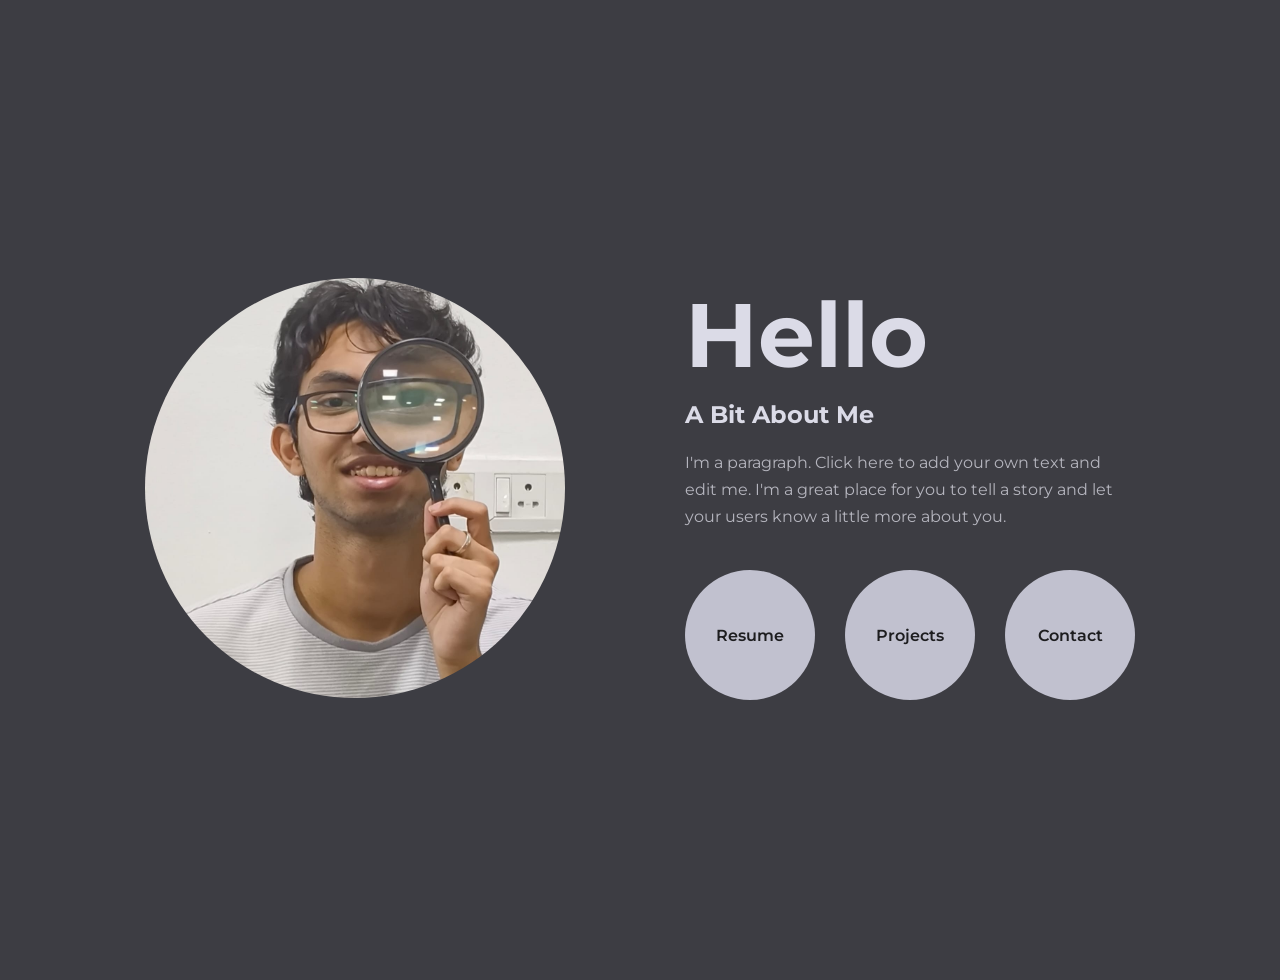
==== index.html @ 417c7882 "Rename Amogh_Pete_Shenoy.html to index.html" ====
<!DOCTYPE html>
<html lang="en">

<head>

<meta charset="UTF-8">
<meta name="viewport" content="width=device-width, initial-scale=1.0">

<title>Portfolio</title>

<link href="https://fonts.googleapis.com/css2?family=Montserrat:wght@400;600;700&display=swap" rel="stylesheet">

<link rel="stylesheet" href="style.css">

</head>

<body>

<section class="container">

<div class="left">
<img src="profile.jpeg" alt="Profile">
</div>

<div class="right">

<h1>Hello</h1>

<h2>A Bit About Me</h2>

<p>
I'm a paragraph. Click here to add your own text and edit me.
I'm a great place for you to tell a story and let your users
know a little more about you.
</p>

<div class="buttons">

<div class="btn">Resume</div>
<div class="btn">Projects</div>
<div class="btn">Contact</div>

</div>

</div>

</section>

</body>

</html>
---- style.css ----
body {
    margin: 0;
    font-family: "Montserrat", sans-serif;
    background-color: #3d3d43;
    color: #dbdbe7;
}

/* Layout */

.container {
    display: flex;
    align-items: center;
    justify-content: center;
    gap: 120px;
    height: 100vh;
    padding: 40px;
}

/* Profile image */

.left img {
    width: 420px;
    height: 420px;
    border-radius: 50%;
    object-fit: cover;
}

/* Right text section */

.right {
    max-width: 450px;
}

.right h1 {
    font-size: 90px;
    margin: 0;
}

.right h2 {
    font-size: 24px;
    margin-top: 10px;
}

.right p {
    color: #b5b5be;
    line-height: 1.7;
}

/* Buttons */

.buttons {
    display: flex;
    gap: 30px;
    margin-top: 40px;
}

.btn {
    width: 130px;
    height: 130px;
    border-radius: 50%;

    display: flex;
    align-items: center;
    justify-content: center;

    font-weight: 600;

    background-color: #c1c1cf;
    color: #1d1d1f;

    border: none;
    cursor: pointer;

    transition: all 0.25s ease;
}

/* Hover effect */

.btn:hover {
    background-color: #d2d2d7;
    transform: scale(1.05);
}
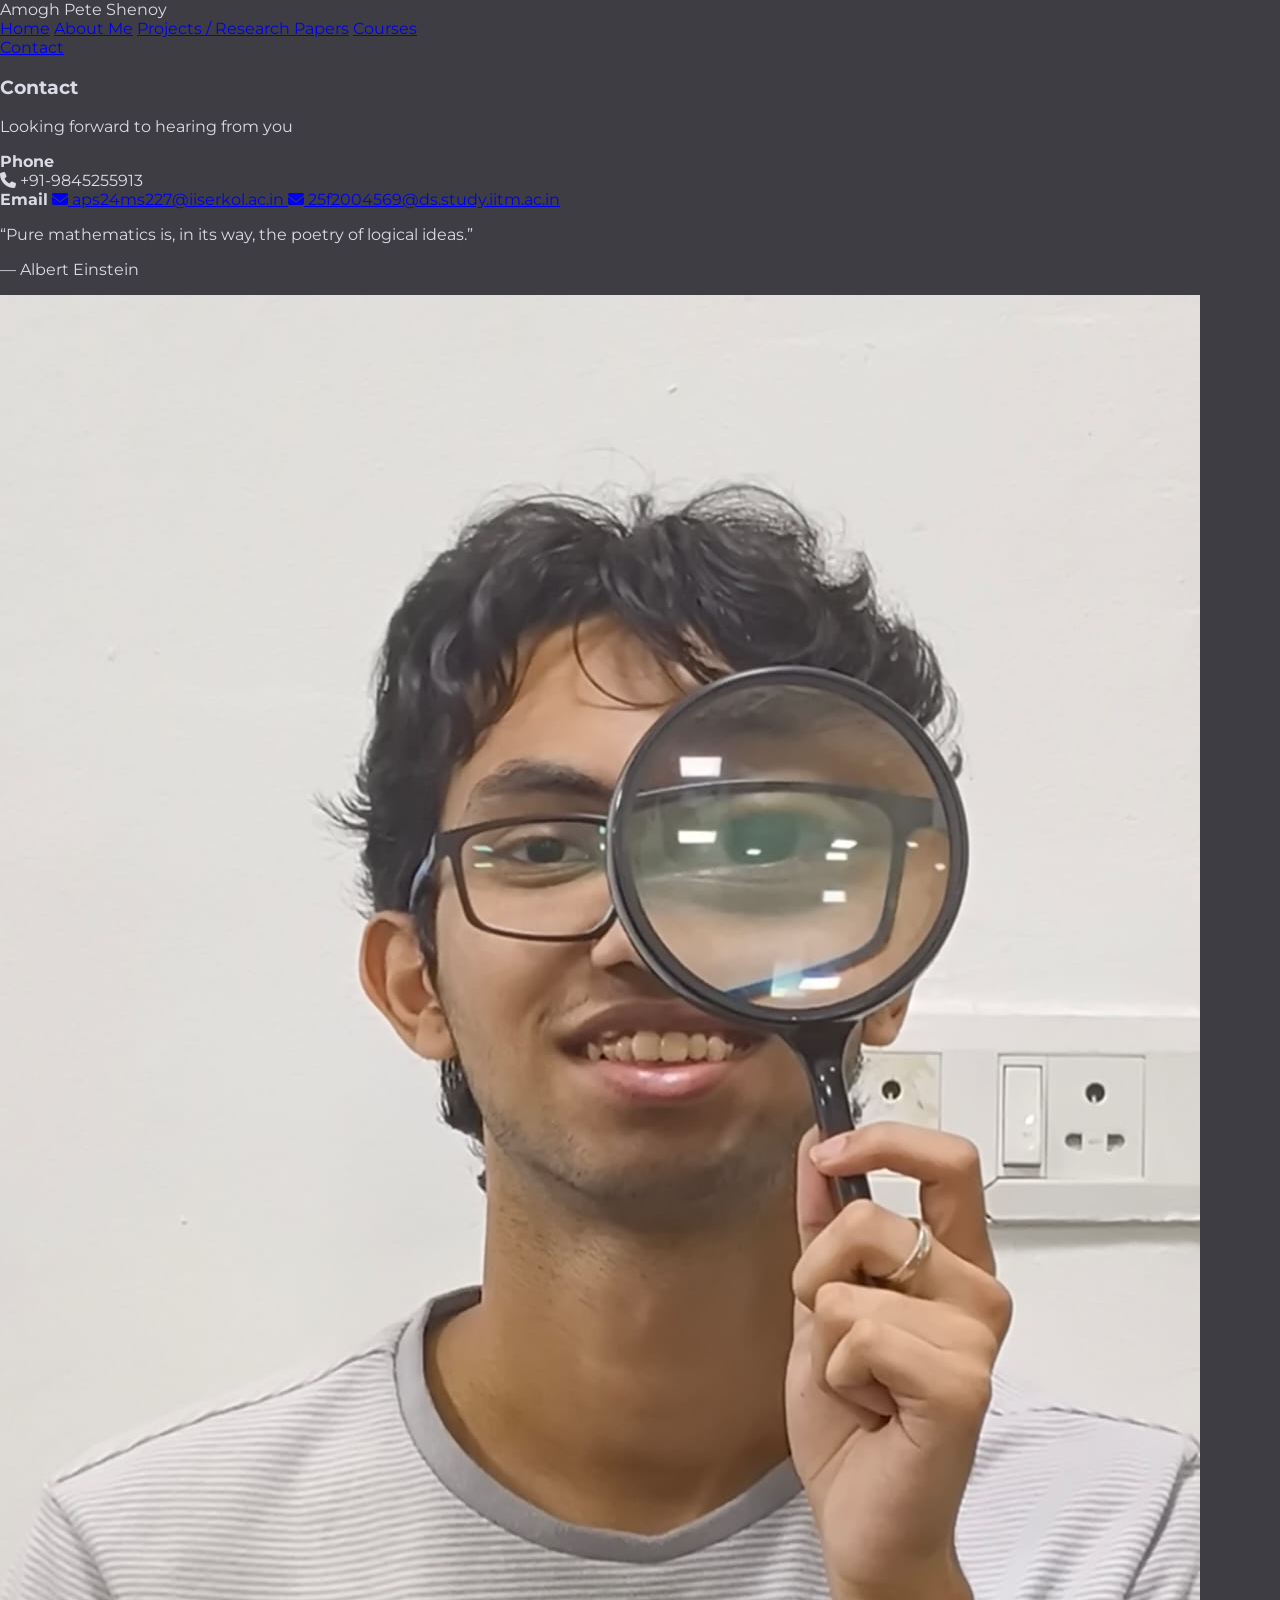
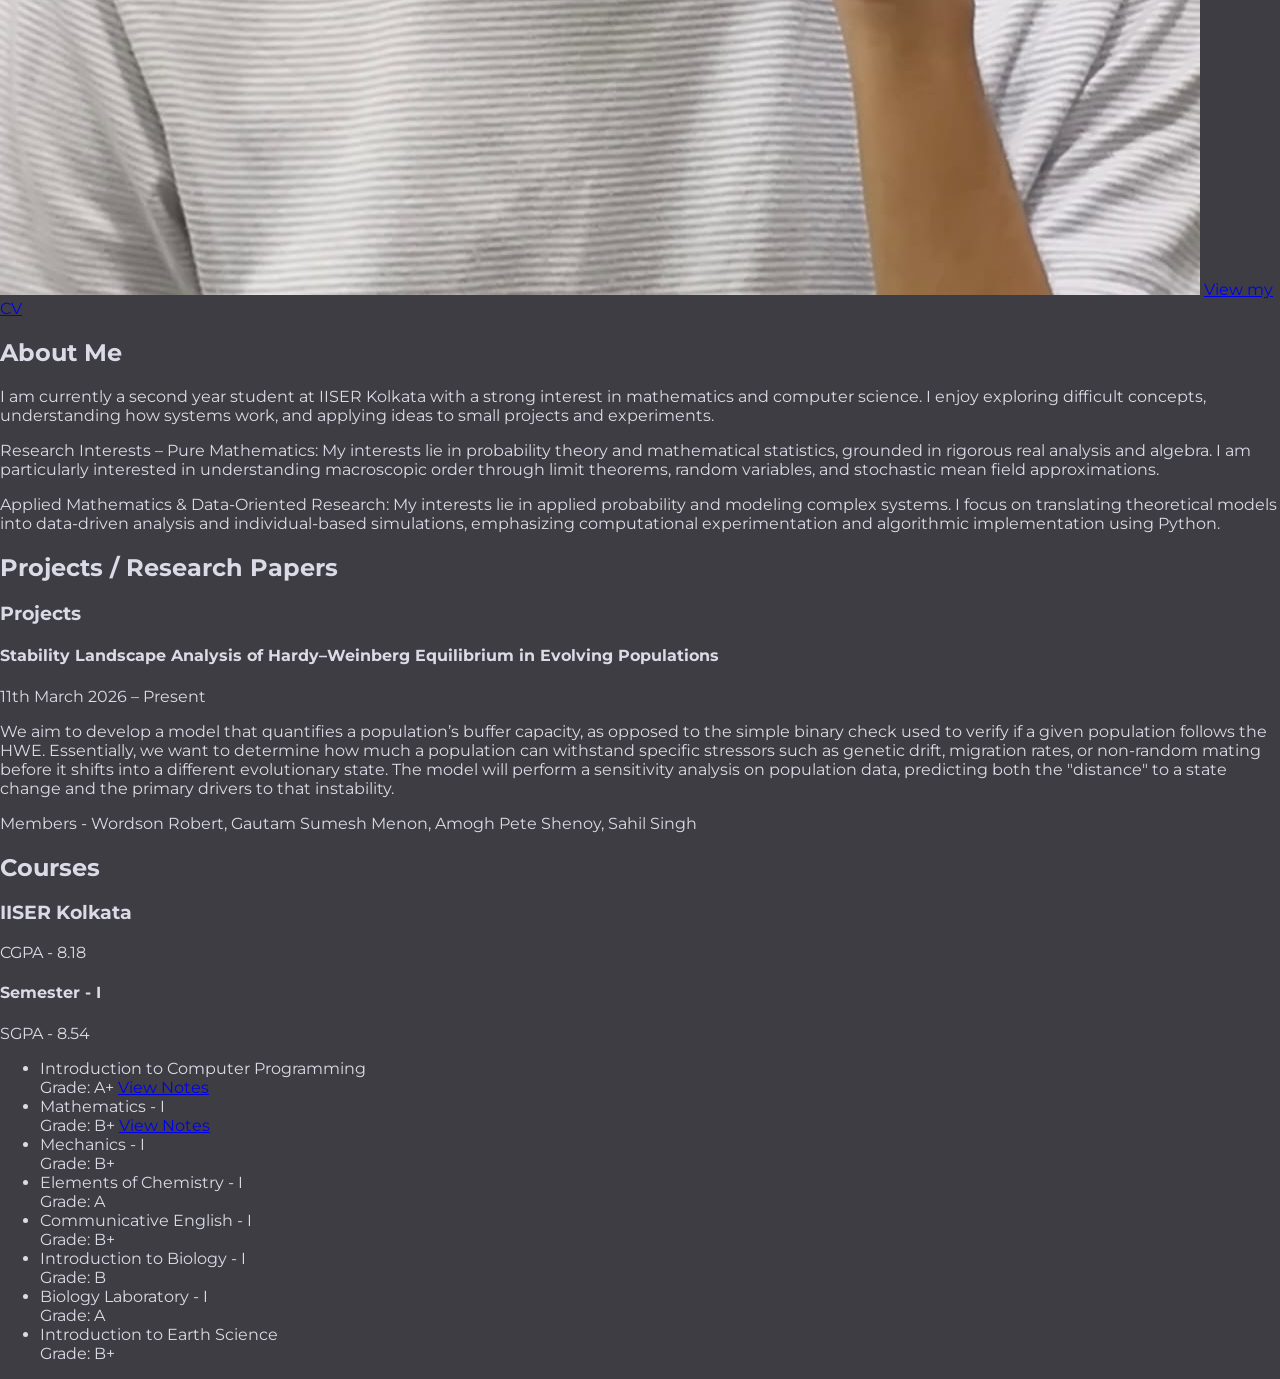
==== commit 83331851: "index.html" ====
--- a/index.html
+++ b/index.html
@@ -3,6 +3,8 @@
 
 <head>
 
+<link rel="stylesheet" href="https://cdnjs.cloudflare.com/ajax/libs/font-awesome/6.5.0/css/all.min.css">
+
 <meta charset="UTF-8">
 <meta name="viewport" content="width=device-width, initial-scale=1.0">
 
@@ -10,42 +12,294 @@
 
 <link href="https://fonts.googleapis.com/css2?family=Montserrat:wght@400;600;700&display=swap" rel="stylesheet">
 
+<link href="https://fonts.googleapis.com/css2?family=Playfair+Display:wght@500;700&display=swap" rel="stylesheet">
+
 <link rel="stylesheet" href="style.css">
 
 </head>
 
+<script>
+document.addEventListener("DOMContentLoaded", function(){
+
+    const quotes = [
+        {
+            text: "Pure mathematics is, in its way, the poetry of logical ideas.",
+            author: "Albert Einstein"
+        },
+        {
+            text: "Mathematics is the music of reason.",
+            author: "James Joseph Sylvester"
+        }
+    ];
+
+    let index = 0;
+
+    const quoteEl = document.getElementById("quote");
+    const authorEl = document.getElementById("author");
+
+    function changeQuote(){
+        index = (index + 1) % quotes.length;
+
+        // fade out
+        quoteEl.style.opacity = 0;
+        authorEl.style.opacity = 0;
+
+        setTimeout(() => {
+            quoteEl.textContent = "“" + quotes[index].text + "”";
+            authorEl.textContent = "— " + quotes[index].author;
+
+            // fade in
+            quoteEl.style.opacity = 1;
+            authorEl.style.opacity = 1;
+        }, 300);
+    }
+
+    setInterval(changeQuote, 5000);
+});
+</script>
+
 <body>
 
-<section class="container">
-
-<div class="left">
-<img src="profile.jpeg" alt="Profile">
-</div>
-
-<div class="right">
-
-<h1>Hello</h1>
-
-<h2>A Bit About Me</h2>
-
-<p>
-I'm a paragraph. Click here to add your own text and edit me.
-I'm a great place for you to tell a story and let your users
-know a little more about you.
+<nav class="navbar">
+
+<div class="nav-logo">
+Amogh Pete Shenoy
+</div>
+
+<div class="nav-links">
+
+<a href="#">Home</a>
+<a href="#about">About Me</a>
+<a href="#projects">Projects / Research Papers</a>
+<a href="#courses">Courses</a>
+
+<div class="contact-menu">
+
+<a href="#">Contact</a>
+
+<div class="contact-dropdown">
+
+<h3>Contact</h3>
+
+<p class="contact-subtitle">
+Looking forward to hearing from you
 </p>
 
-<div class="buttons">
-
-<div class="btn">Resume</div>
-<div class="btn">Projects</div>
-<div class="btn">Contact</div>
-
-</div>
+<div class="contact-item">
+
+<strong>Phone</strong>
+
+<div class="contact-phone">
+<i class="fa-solid fa-phone"></i>
+<span>+91-9845255913</span>
+</div>
+
+</div>
+
+<div class="contact-item">
+<strong>Email</strong>
+
+<a href="mailto:aps24ms227@iiserkol.ac.in" class="contact-email">
+<i class="fa-solid fa-envelope"></i>
+aps24ms227@iiserkol.ac.in
+</a>
+
+<a href="mailto:25f2004569@ds.study.iitm.ac.in" class="contact-email">
+<i class="fa-solid fa-envelope"></i>
+25f2004569@ds.study.iitm.ac.in
+</a>
+
+</div>
+
+</div>
+
+</div>
+
+</nav>
+
+<section class="hero">
+
+<div class="quote-box">
+
+<p class="quote" id="quote">
+“Pure mathematics is, in its way, the poetry of logical ideas.”
+</p>
+
+<p class="author" id="author">
+— Albert Einstein
+</p>
 
 </div>
 
 </section>
 
+<section id="about" class="about-section">
+
+<div class="about-container">
+
+    <!-- LEFT IMAGE -->
+    <div class="about-left">
+
+    <div class="about-sticky">
+
+        <img src="profile.jpeg" alt="Profile">
+
+        <a href="Amogh-CV.pdf" target="_blank" class="cv-box">
+            View my CV
+        </a>
+
+    </div>
+
+</div>
+
+    <!-- RIGHT CONTENT -->
+    <div class="about-right">
+
+        <h2>About Me</h2>
+
+        <p>
+        I am currently a second year student at IISER Kolkata with a strong interest in
+        mathematics and computer science. I enjoy exploring difficult
+        concepts, understanding how systems work, and applying ideas to small projects
+        and experiments.
+        </p>
+
+        <p>
+        Research Interests – Pure Mathematics: My interests lie in probability theory and mathematical statistics,
+        grounded in rigorous real analysis and algebra. I am particularly interested in understanding
+        macroscopic order through limit theorems, random variables, and stochastic mean field approximations.
+        </p>
+
+        <p>
+        Applied Mathematics & Data-Oriented Research: My interests lie in applied probability and modeling complex systems.
+        I focus on translating theoretical models into data-driven analysis and individual-based simulations,
+        emphasizing computational experimentation and algorithmic implementation using Python.
+        </p>
+
+    </div>
+
+</div>
+
+</section>
+
+<section id="projects" class="about-section">
+
+<div class="about-content">
+
+<h2>Projects / Research Papers</h2>
+
+<h3>Projects</h3>
+
+<div class="project-header">
+    <h4>Stability Landscape Analysis of Hardy–Weinberg Equilibrium in Evolving Populations</h4>
+    <span class="project-date">11th March 2026 – Present</span>
+</div>
+
+<p>We aim to develop a model that quantifies a population’s buffer capacity, as opposed to the simple binary check used to verify if a given population follows the HWE. Essentially, we want to determine how much a population can withstand specific stressors such as genetic drift, migration rates, or non-random mating before it shifts into a different evolutionary state.
+
+The model will perform a sensitivity analysis on population data, predicting both the "distance" to a state change and the primary drivers to that instability.
+</p>
+
+<p>Members - Wordson Robert, Gautam Sumesh Menon, Amogh Pete Shenoy, Sahil Singh</p>
+
+</div>
+
+</section>
+
+<section id="courses" class="about-section">
+
+<div class="about-content">
+
+<h2>Courses</h2>
+
+<div class="project-header">
+    <h3>IISER Kolkata</h3>
+    <span class="project-date">CGPA - 8.18</span>
+</div>
+
+<div class="project-header">
+    <h4>Semester - I</h4>
+    <span class="project-date">SGPA - 8.54</span>
+</div>
+
+<ul class="course-list">
+
+<li class="course-item">
+    <div class="course-title">Introduction to Computer Programming</div>
+
+    <div class="course-hover">
+        <span class="course-grade">Grade: A+</span>
+        <a href="pdfs/probability.pdf" target="_blank" class="course-link">
+            View Notes
+        </a>
+    </div>
+</li>
+
+<li class="course-item">
+    <div class="course-title">Mathematics - I</div>
+
+    <div class="course-hover">
+        <span class="course-grade">Grade: B+</span>
+        <a href="pdfs/probability.pdf" target="_blank" class="course-link">
+            View Notes
+        </a>
+    </div>
+</li>
+
+<li class="course-item">
+    <div class="course-title">Mechanics - I</div>
+
+    <div class="course-hover">
+        <span class="course-grade">Grade: B+</span>
+    </div>
+</li>
+
+<li class="course-item">
+    <div class="course-title">Elements of Chemistry - I</div>
+
+    <div class="course-hover">
+        <span class="course-grade">Grade: A</span>
+    </div>
+</li>
+
+<li class="course-item">
+    <div class="course-title">Communicative English - I</div>
+
+    <div class="course-hover">
+        <span class="course-grade">Grade: B+</span>
+    </div>
+</li>
+
+<li class="course-item">
+    <div class="course-title">Introduction to Biology - I</div>
+
+    <div class="course-hover">
+        <span class="course-grade">Grade: B</span>
+    </div>
+</li>
+
+<li class="course-item">
+    <div class="course-title">Biology Laboratory - I</div>
+
+    <div class="course-hover">
+        <span class="course-grade">Grade: A</span>
+    </div>
+</li>
+
+<li class="course-item">
+    <div class="course-title">Introduction to Earth Science</div>
+
+    <div class="course-hover">
+        <span class="course-grade">Grade: B+</span>
+    </div>
+</li>
+
+</ul>
+
+</div>
+
+</section>
+
 </body>
 
 </html>
